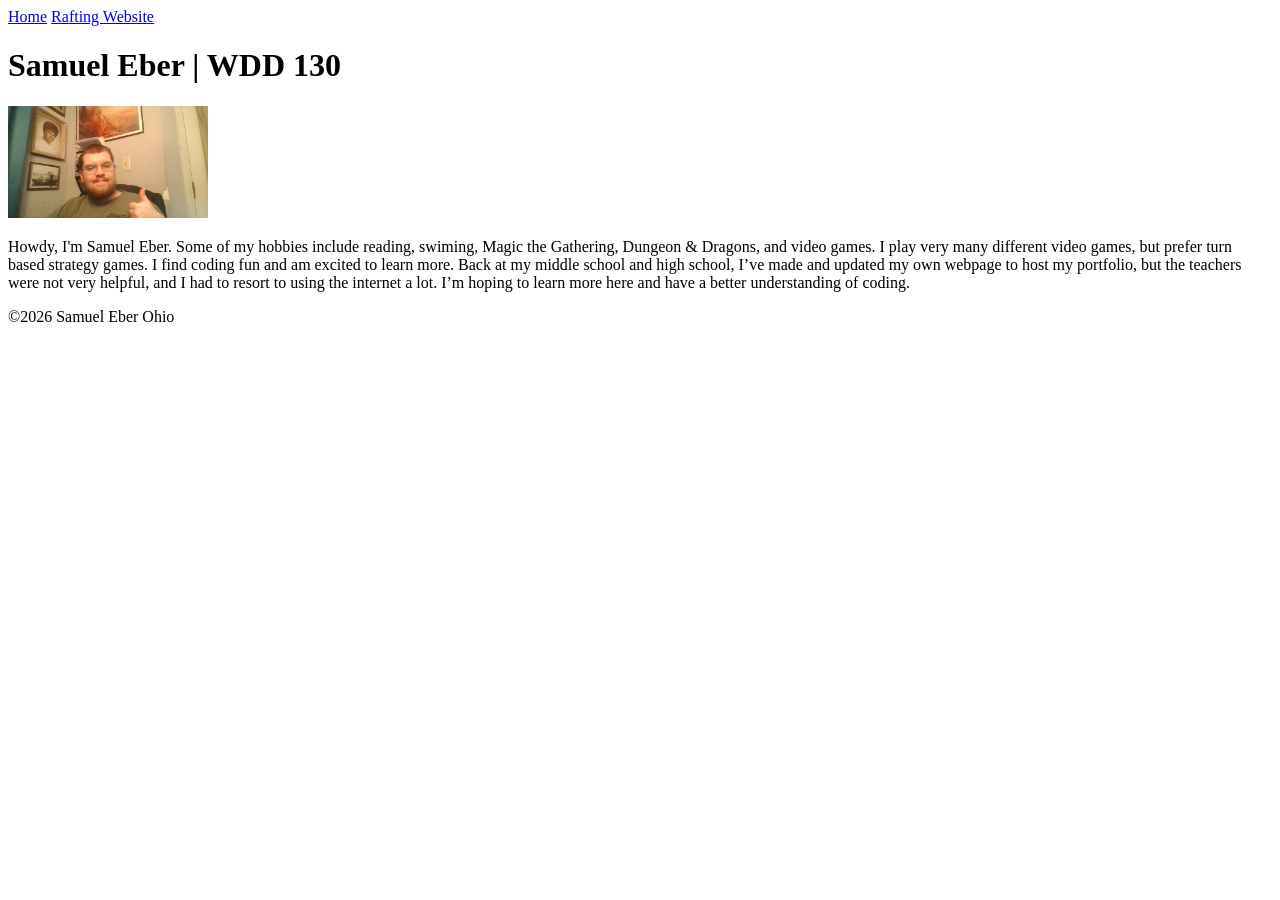
==== index.html @ c03fd887 "Fixed navigation links." ====
<!DOCTYPE html>
<html lang="en-US">

<head>
    <meta charset="UTF-8">
    <meta name="viewport" content="width=device-width, initial-scale=1.0">
    <title>Samuel Eber | WDD 130</title>
</head>

<body>
    <header>
        <nav>
            <a href="#">Home</a>
            <a href="wwr/">Rafting Website</a>
        </nav>
    </header>
    <main>
        <h1>Samuel Eber | WDD 130</h1>
        <img src="images/profile.jpg" alt="Samuel Eber" width="200">
        <p> Howdy, I'm Samuel Eber. Some of my hobbies include reading, swiming, Magic the Gathering, Dungeon & Dragons, and video games. I play very many different video games, but prefer turn based strategy games. I find coding fun and am excited to learn more. Back at my middle school and high school, I’ve made and updated my own webpage to host my portfolio, but the teachers were not very helpful, and I had to resort to using the internet a lot. I’m hoping to learn more here and have a better understanding of coding. </p>
    </main>
    <footer>
        <p>
            ©2026 Samuel Eber Ohio
        </p>
    </footer>
</body>

</html>
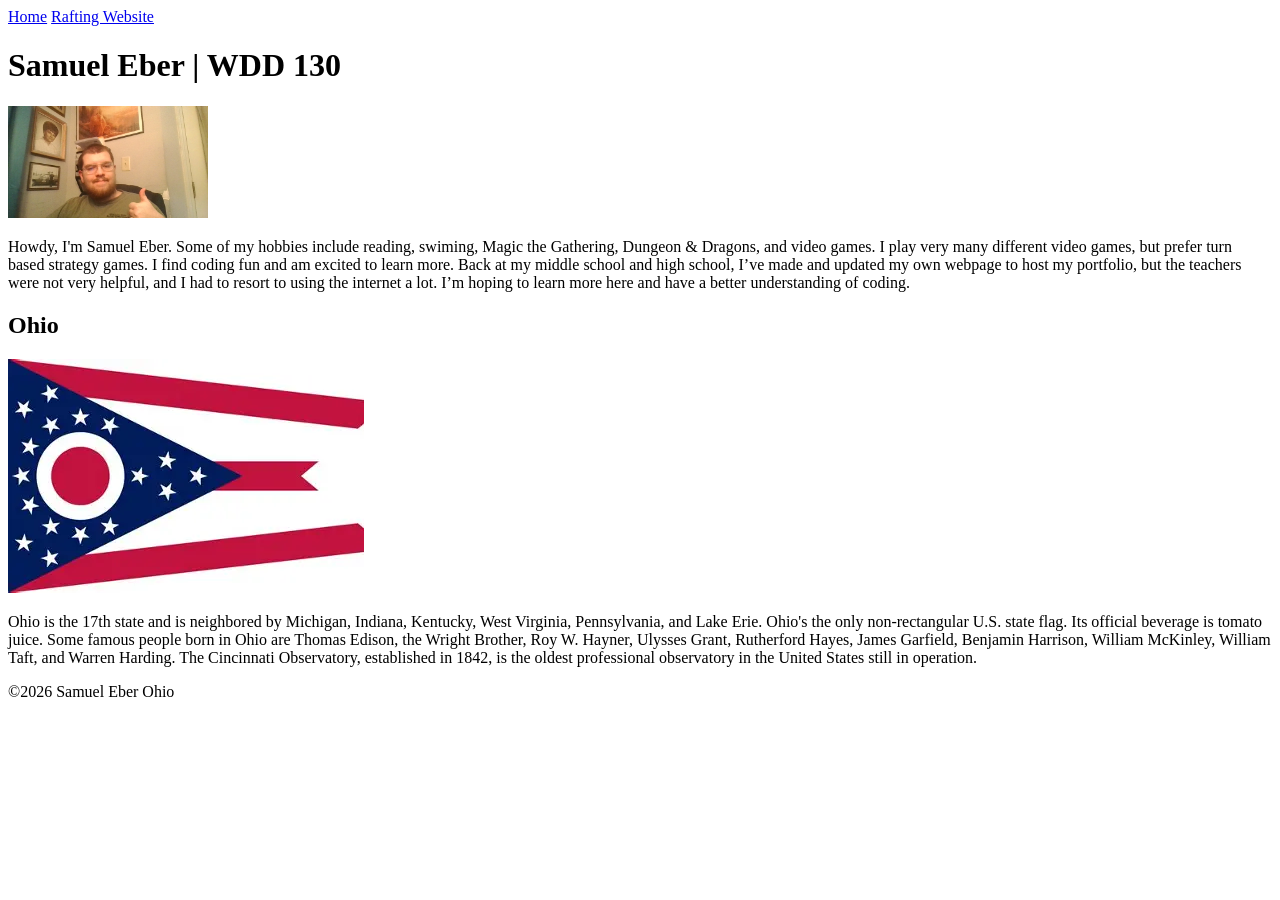
==== commit 8479cb90: "Added a description and name to head. Added an aside about ohio with flag. Added some css." ====
--- a/index.html
+++ b/index.html
@@ -5,6 +5,9 @@
     <meta charset="UTF-8">
     <meta name="viewport" content="width=device-width, initial-scale=1.0">
     <title>Samuel Eber | WDD 130</title>
+    <meta name="description" content="Samuel Eber, Ohio, College Project, BYU, WWD 130, Web Fundamentals">
+    <meta name="author" content="Samuel Eber">
+
 </head>
 
 <body>
@@ -19,6 +22,11 @@
         <img src="images/profile.jpg" alt="Samuel Eber" width="200">
         <p> Howdy, I'm Samuel Eber. Some of my hobbies include reading, swiming, Magic the Gathering, Dungeon & Dragons, and video games. I play very many different video games, but prefer turn based strategy games. I find coding fun and am excited to learn more. Back at my middle school and high school, I’ve made and updated my own webpage to host my portfolio, but the teachers were not very helpful, and I had to resort to using the internet a lot. I’m hoping to learn more here and have a better understanding of coding. </p>
     </main>
+    <aside>
+        <h2> Ohio </h2>
+        <img src="images/ohio.jpg" alt="Ohio's Flag">
+        <p> Ohio is the 17th state and is neighbored by Michigan, Indiana, Kentucky, West Virginia, Pennsylvania, and Lake Erie. Ohio's the only non-rectangular U.S. state flag. Its official beverage is tomato juice. Some famous people born in Ohio are Thomas Edison, the Wright Brother, Roy W. Hayner, Ulysses Grant, Rutherford Hayes, James Garfield, Benjamin Harrison, William McKinley, William Taft, and Warren Harding. The Cincinnati Observatory, established in 1842, is the oldest professional observatory in the United States still in operation. </p>
+    </aside>
     <footer>
         <p>
             ©2026 Samuel Eber Ohio
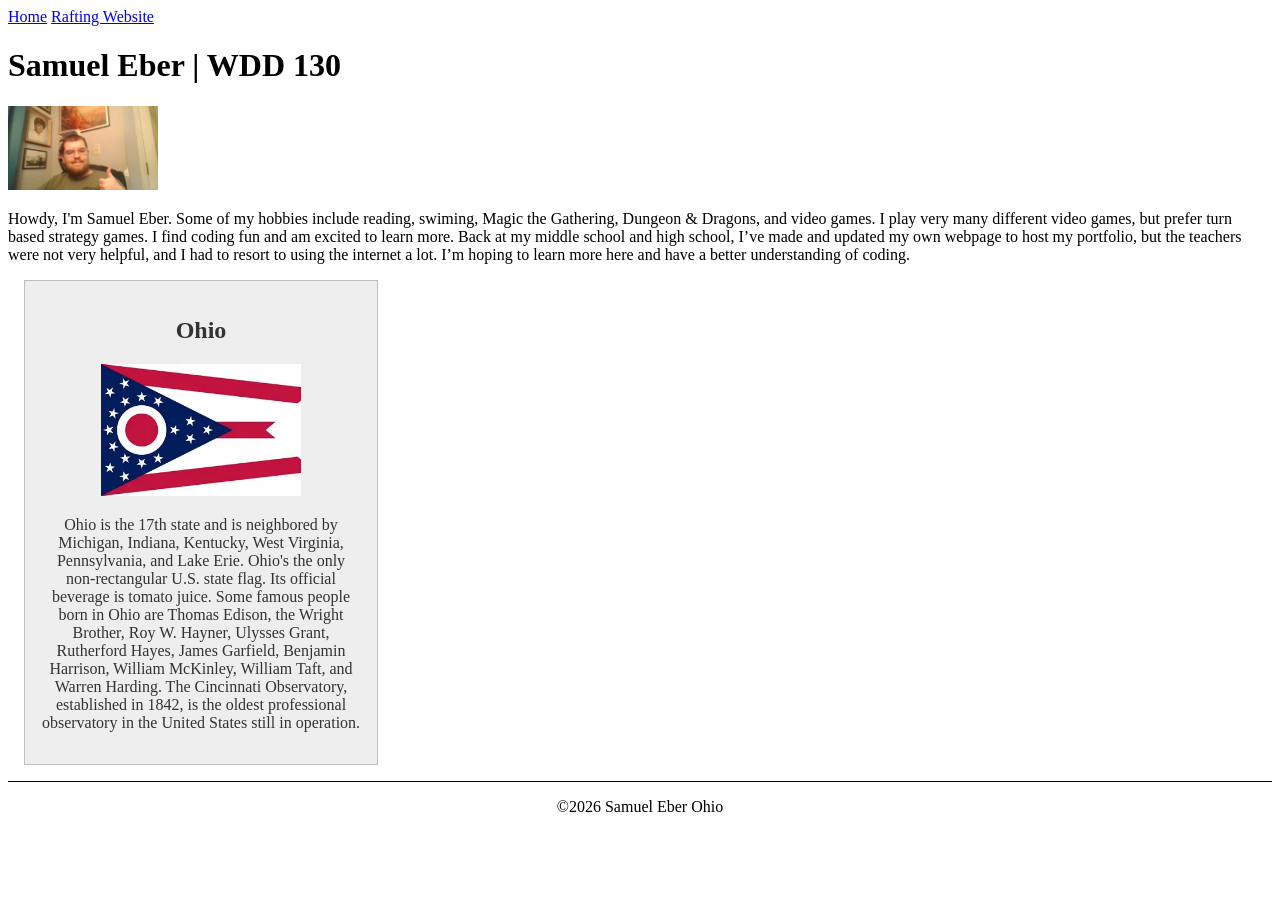
==== commit c145db25: "Fixed css link." ====
--- a/index.html
+++ b/index.html
@@ -7,7 +7,7 @@
     <title>Samuel Eber | WDD 130</title>
     <meta name="description" content="Samuel Eber, Ohio, College Project, BYU, WWD 130, Web Fundamentals">
     <meta name="author" content="Samuel Eber">
-
+    <link rel="stylesheet" href="styles/styles.css">
 </head>
 
 <body>
--- a/styles/styles.css
+++ b/styles/styles.css
@@ -0,0 +1,34 @@
+main {
+    max-width: 840 px;
+}
+
+aside {
+    width: 20rem;
+    margin: 1rem;
+    border: 1px solid rgb(0 0 0 / 0.2);
+    /* 1️⃣ */
+    padding: 1rem;
+    background-color: #eee;
+    color: #333;
+    text-align: center;
+}
+
+aside img {
+    width: 200px;
+    height: auto;
+}
+
+main img {
+    width: 150px;
+    height: auto;
+}
+
+p {
+    padding: 0;
+}
+
+footer {
+    margin-top: 15px;
+    border-top: 1px solid #000;
+    text-align: center;
+}
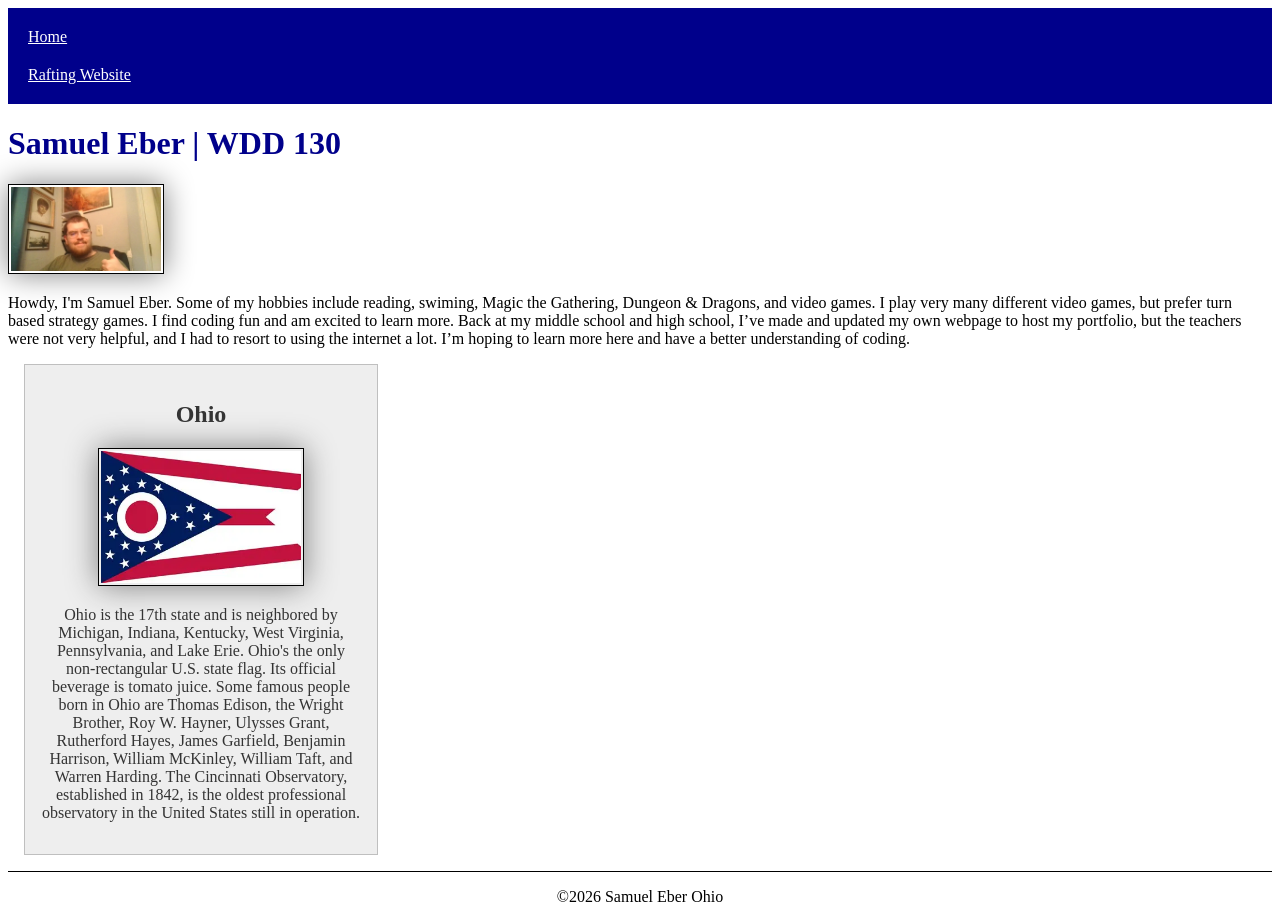
==== commit d9ad9ecf: "Hopefully fixed css and img size." ====
--- a/index.html
+++ b/index.html
@@ -19,7 +19,7 @@
     </header>
     <main>
         <h1>Samuel Eber | WDD 130</h1>
-        <img src="images/profile.jpg" alt="Samuel Eber" width="200">
+        <img src="images/profile.jpg" alt="Samuel Eber" width="100">
         <p> Howdy, I'm Samuel Eber. Some of my hobbies include reading, swiming, Magic the Gathering, Dungeon & Dragons, and video games. I play very many different video games, but prefer turn based strategy games. I find coding fun and am excited to learn more. Back at my middle school and high school, I’ve made and updated my own webpage to host my portfolio, but the teachers were not very helpful, and I had to resort to using the internet a lot. I’m hoping to learn more here and have a better understanding of coding. </p>
     </main>
     <aside>
--- a/styles/styles.css
+++ b/styles/styles.css
@@ -1,5 +1,32 @@
+nav {
+    background-color: darkblue;
+    padding: 10px;
+}
+
+nav a {
+    color: white;
+    display: block;
+    padding: 10px;
+}
+
+h1 {
+    color: darkblue;
+}
+
+img {
+    width: 150px;
+    height: auto;
+    border: 1px solid black;
+    padding: 2px;
+    box-shadow: 0 0 30px gray;
+}
+
 main {
     max-width: 840 px;
+}
+
+p {
+    padding: 0;
 }
 
 aside {
@@ -21,10 +48,10 @@
 main img {
     width: 150px;
     height: auto;
-}
-
-p {
-    padding: 0;
+    border: auto;
+    /* Couldn't find proper values to set  border, padding, and box-shadow to.*/
+    padding: auto;
+    box-shadow: auto;
 }
 
 footer {
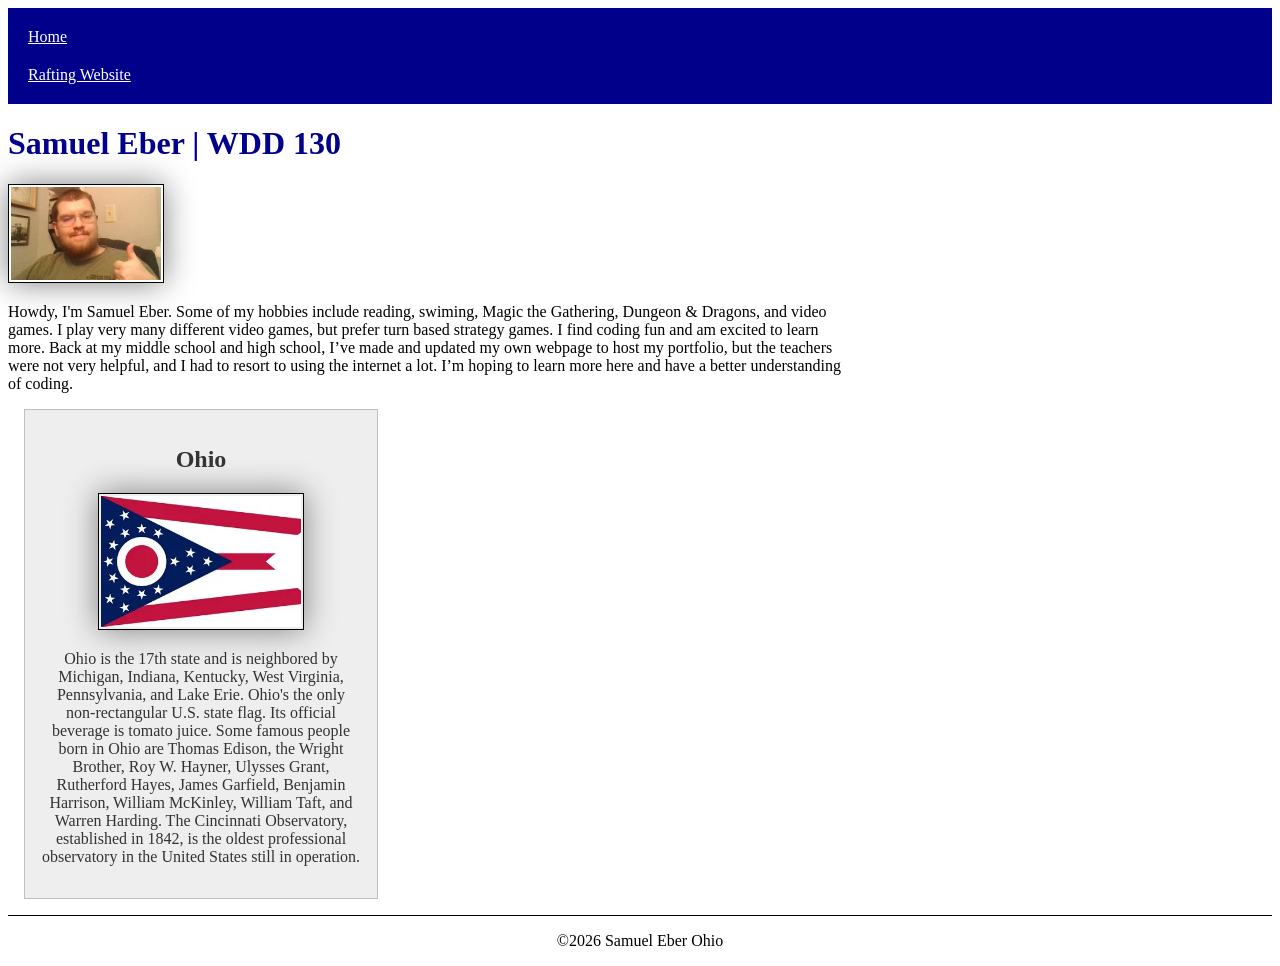
==== commit f6325e05: "Fixed Main Img" ====
--- a/index.html
+++ b/index.html
@@ -19,7 +19,7 @@
     </header>
     <main>
         <h1>Samuel Eber | WDD 130</h1>
-        <img src="images/profile.jpg" alt="Samuel Eber" width="100">
+        <img src="images/profile.jpg" alt="Samuel Eber" width="200">
         <p> Howdy, I'm Samuel Eber. Some of my hobbies include reading, swiming, Magic the Gathering, Dungeon & Dragons, and video games. I play very many different video games, but prefer turn based strategy games. I find coding fun and am excited to learn more. Back at my middle school and high school, I’ve made and updated my own webpage to host my portfolio, but the teachers were not very helpful, and I had to resort to using the internet a lot. I’m hoping to learn more here and have a better understanding of coding. </p>
     </main>
     <aside>
--- a/styles/styles.css
+++ b/styles/styles.css
@@ -22,7 +22,7 @@
 }
 
 main {
-    max-width: 840 px;
+    max-width: 840px;
 }
 
 p {
@@ -48,10 +48,10 @@
 main img {
     width: 150px;
     height: auto;
-    border: auto;
-    /* Couldn't find proper values to set  border, padding, and box-shadow to.*/
-    padding: auto;
-    box-shadow: auto;
+    /* Couldn't find proper values to set border, padding, and box-shadow to.*/
+    border: 1px solid black;
+    padding: 2px;
+    box-shadow: 0 0 30px gray;
 }
 
 footer {
